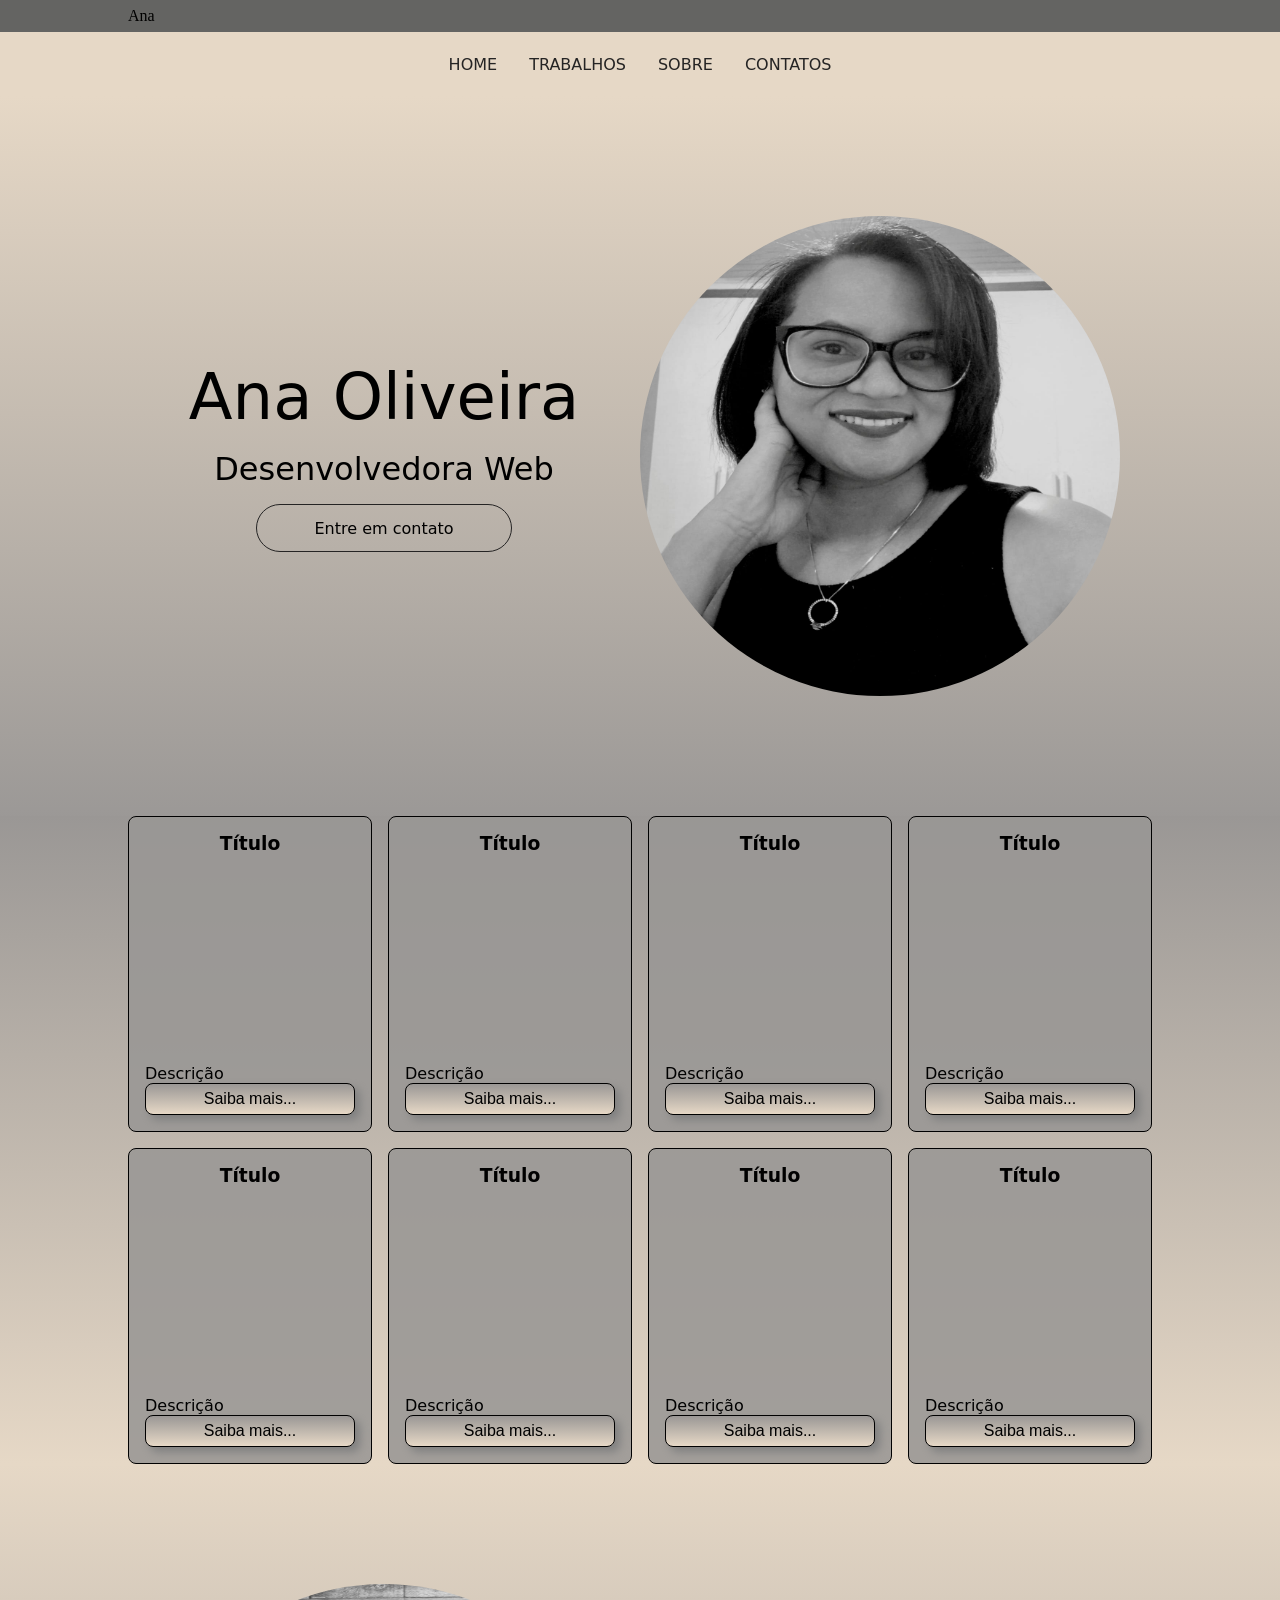
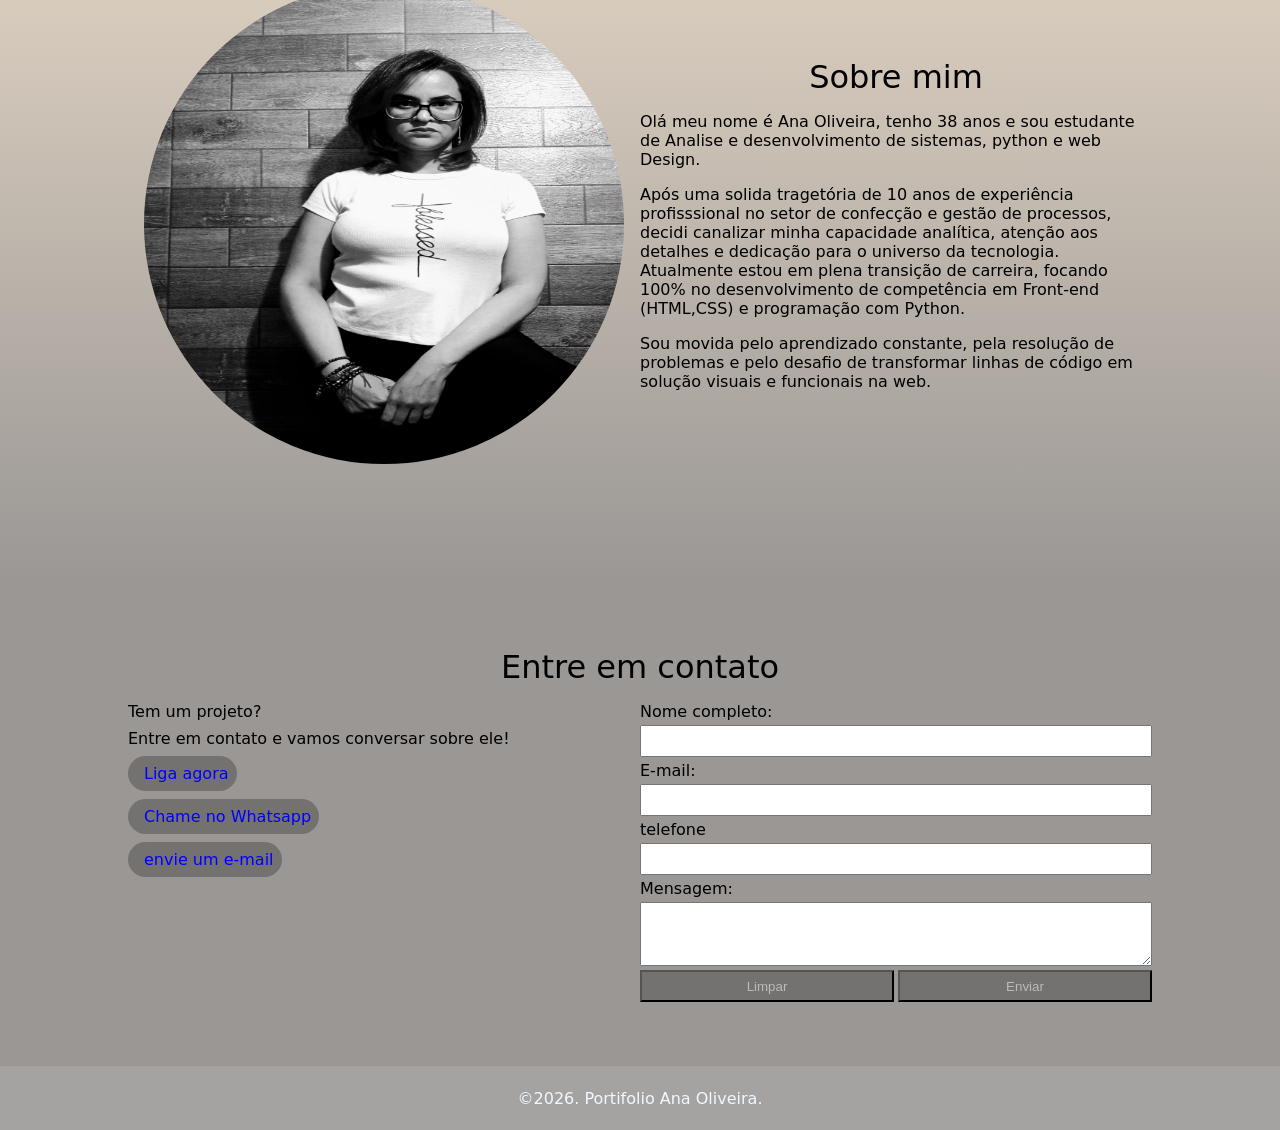
==== index.html @ b898c507 "Arquivos iniciais" ====
<!DOCTYPE html>
<html lang="pt-BR">

<head>
    <meta charset="UTF-8">
    <meta http-equiv="X-UA-Compatible" content="IE=edge">
    <meta name="viewport" content="width=device-width, initial-scale=1.0">
    <title>portfolio da Ana</title>
    <!--  -->
    <link rel="stylesheet" href="css/style.css">
    <link rel="stylesheet" type="text/css"
        href="https://cdn.jsdelivr.net/npm/@phosphor-icons/web@2.1.1/src/regular/style.css" />
    <script src="js/script.js" defer></script>

</head>

<body>
    <header>
        <!--(.topbar>.logo+.social>ul>li*3>a{Rede $})+(nav>ul>li*4>a{menu $})-->


        <div class="topbar">

            <div class="logo">
                Ana
            </div>
            <div class="social">
                <ul>
                    <li><a href=""><i class="ph ph-instagram-logo"></i></a></li>
                    <li><a href=""><i class="ph ph-youtube-logo"></i></a></li>
                    <li><a href=""><i class="ph ph-github-logo"></i></a></li>
                </ul>
            </div>

        </div>
        <nav>
            <ul>
                <li><a href="#home">Home</a></li>
                <li><a href="#trabalhos">Trabalhos</a>
                <li><a href="#sobre">Sobre</a>
                <li><a href="#contatos">Contatos</a>
            </ul>
        </nav>

    </header>
    <main>
        <section id="home">
            <div class="conteudo">
                <div class="texto">
                    <h1> Ana Oliveira</h1>
                    <h2>Desenvolvedora Web</h2>
                    <a href="" class="cta">Entre em contato</a>
                </div>
                <div class="foto">
                    <img src="assets/ana1.JPG" alt="">
                </div>
            </div>
        </section>

        <section id="trabalhos">
            <div class="cards">
                <div class="card">
                    <h3>Título</h3>
                    <div class="imagem">
                        <img src="" alt="">
                    </div>
                    <p>Descrição</p>
                    <a href="" class="btn">Saiba mais...</a>
                </div>
                <div class="card">
                    <h3>Título</h3>
                    <div class="imagem">
                        <img src="" alt="">
                    </div>
                    <p>Descrição</p>
                    <a href="" class="btn">Saiba mais...</a>
                </div>
                <div class="card">
                    <h3>Título</h3>
                    <div class="imagem">
                        <img src="" alt="">
                    </div>
                    <p>Descrição</p>
                    <a href="" class="btn">Saiba mais...</a>
                </div>
                <div class="card">
                    <h3>Título</h3>
                    <div class="imagem">
                        <img src="" alt="">
                    </div>
                    <p>Descrição</p>
                    <a href="" class="btn">Saiba mais...</a>
                </div>
                <div class="card">
                    <h3>Título</h3>
                    <div class="imagem">
                        <img src="" alt="">
                    </div>
                    <p>Descrição</p>
                    <a href="" class="btn">Saiba mais...</a>
                </div>
                <div class="card">
                    <h3>Título</h3>
                    <div class="imagem">
                        <img src="" alt="">
                    </div>
                    <p>Descrição</p>
                    <a href="" class="btn">Saiba mais...</a>
                </div>
                <div class="card">
                    <h3>Título</h3>
                    <div class="imagem">
                        <img src="" alt="">
                    </div>
                    <p>Descrição</p>
                    <a href="" class="btn">Saiba mais...</a>
                </div>
                <div class="card">
                    <h3>Título</h3>
                    <div class="imagem">
                        <img src="" alt="">
                    </div>
                    <p>Descrição</p>
                    <a href="" class="btn">Saiba mais...</a>
                </div>
            </div>

        </section>

        <section id="sobre">
            <div class="conteudo">
                <div class="texto">
                    <h2>Sobre mim</h2>
                    <p> Olá meu nome é Ana Oliveira, tenho 38 anos e sou estudante de Analise e desenvolvimento de
                        sistemas, python e web Design.
                    </p>
                    <p>Após uma solida tragetória de 10 anos de experiência profisssional no setor de confecção e gestão
                        de processos, decidi canalizar minha capacidade analítica, atenção aos detalhes e dedicação para
                        o universo da tecnologia. Atualmente estou em plena transição de carreira, focando 100% no
                        desenvolvimento de competência em Front-end (HTML,CSS) e programação com Python.</p>
                    <p>Sou movida pelo aprendizado constante, pela resolução de problemas e pelo desafio de transformar
                        linhas de código em solução visuais e funcionais na web.</p>
                </div>
                <div class="foto">
                    <img src="assets/oliveira1.JPG" alt="">
                </div>

        </section>

        <section id="contatos">
            <div class=" conteudo">
                <h2>Entre em contato</h2>
                <div class="texto">
                    <p> Tem um projeto?</p>
                    <p> Entre em contato e vamos conversar sobre ele!</p>
                    <a href="tel:+5511939593027">
                        <i class="ph ph-phone"></i>Liga agora
                    </a>
                    <a href="https://wa.me/5511939593027">
                        <i class="ph ph-whatsapp-logo"></i>
                        Chame no Whatsapp</a>
                    <a href="ana.oliveira.pa1@gmail.com">
                        <i class="ph ph-at"></i>
                        envie um e-mail
                    </a>
                </div>
                <div class="formulario">
                    <form>
                        <label for="nome">Nome completo:</label>
                        <input type="text" name="nome" id="nome">
                        <label for="email">E-mail:</label>
                        <input type="email" name="email" id="email">
                        <label for="tel">telefone</label>
                        <input type="tel" name="Telefone" id="telefone">
                        <label for="msg">Mensagem:</label>
                        <textarea name="msg" id="msg"></textarea>
                        <div class="btns">
                            <button type="reset">Limpar</button>
                            <button type="button">Enviar</button>
                        </div>
                    </form>
                </div>
            </div>


        </section>


    </main>
    <footer>
        <p>&copy;2026. Portifolio Ana Oliveira.</p>
    </footer>
    <div class="modal">
        <div class="conteudo">
            <div class="fechar">&times;</div>
            <div class="foto">
                <img src="" alt="">
            </div>
            <h2> Título do Trabalho</h2>
            <p> Descrição completa do trabalho. Lorem ipsum dolor sit amet consectetur adipisicingelit. Voluptates atque
                idfacilis consequuntur harum quam dolor, architecto ea porro quia. Quaerat doloremque veniam sint
                dolorem. Dicta reiciendis deleniti molestias quo?</p>
        </div>
    </div>
</body>

</html>
---- css/style.css ----
* {
    margin: 0;
    padding: 0;
    box-sizing: border-box;
}

html {
    scroll-behavior: smooth;
}

body {
    background-color: rgba(154, 151, 149, 0.881)
}

a {
    text-decoration: none;
    transition: 300ms;
}

h1,
h2,
h3,
h4,
h5,
h6,
p,
li {
    font-family: system-ui, -apple-system, BlinkMacSystemFont, 'Segoe UI', Roboto, Oxygen, Ubuntu, Cantarell, 'Open Sans', 'Helvetica Neue', sans-serif;
}

header {
    width: 100%;
    height: 6rem;
    background-color: #646462;

    .topbar {
        width: 64rem;
        height: 2rem;
        margin: 0 auto;
        display: flex;
        justify-content: space-between;
        align-items: center;

        .social {
            display: flex;

            ul {
                display: flex;
                gap: 1rem;

                li {
                    list-style-type: none;
                }
            }
        }
    }

    nav {
        width: 100%rem;
        height: 4rem;
        background-color: rgb(230, 216, 198);
        display: flex;
        justify-content: center;

        ul {
            height: 4rem;
            display: flex;
            align-items: center;

            li {
                list-style-type: none;

                a {
                    height: 4rem;
                    display: flex;
                    align-items: center;
                    padding: 0 1rem;
                    color: rgb(37, 36, 36);
                    text-transform: uppercase;

                    &:hover {
                        background-color: rgba(154, 151, 149, 0.881);
                    }

                }

                align-self: hover;
            }
        }

    }
}

#home,
#sobre {
    width: 100%;
    height: 80vh;
    background-image: linear-gradient(rgb(230, 216, 198), rgba(154, 151, 149, 0.881));
    display: flex;
    justify-content: center;
    align-items: center;

    .conteudo {
        width: 64rem;
        margin: 0 auto;
        display: flex;
        align-items: center;

        .texto {
            width: 50%;
            display: flex;
            flex-direction: column;
            align-items: center;
            gap: 1rem;


            h1 {
                font-size: 4rem;
                font-weight: 100;
                text-align: center;
            }

            h2 {
                font-size: 2rem;
                font-weight: 300;
                text-align: center;
            }

            .cta {
                display: flex;
                border: 1px solid rgb(37, 36, 36);
                width: 50%;
                height: 3rem;
                border-radius: 2rem;
                justify-content: center;
                text-align: center;
                justify-content: center;
                align-items: center;
                font-family: system-ui, -apple-system, BlinkMacSystemFont, 'Segoe UI', Roboto, Oxygen, Ubuntu, Cantarell, 'Open Sans', 'Helvetica Neue', sans-serif;
                background-color: linear-gradient(rgba(104, 104, 104, 0.881), rgb(230, 216, 198));
                color: black;

                &:hover {
                    border: 1px solid rgb(230, 216, 198);
                    background-color: black;
                    color: #545253;
                }
            }
        }

        .foto {
            width: 30rem;
            height: 30rem;
            background-color: rgb(109, 105, 105);
            border-radius: 50%;
            overflow: hidden;

            img {
                width: 100%;
                height: 100%;
                object-fit: center;
                object-position: center;
            }
        }
    }
}

#trabalhos {
    width: 100%;
    background-color: #242423;
    background-image: linear-gradient(#9a9795, #e6d8c6);

    .cards {
        width: 64rem;
        margin: 0 auto;
        display: flex;
        flex-wrap: wrap;
        gap: 1rem;


        .card {
            width: 15.25rem;
            border: 1px solid #000000;
            padding: 1rem;
            border-radius: .5rem;
            background-color: #9a9795e1;
            display: flex;
            flex-direction: column;

            h3 {
                text-align: center;
            }

            .imagem {
                width: 100%;
                aspect-ratio: 1/1;
                background-image: linear-gradient (#9a9795, #e6d8c6);
                overflow: hidden;

                img {
                    width: 100%;

                }
            }

            .btn {
                width: 100%;
                height: 2rem;
                border: 1px solid #000000;
                border-radius: .50rem;
                display: flex;
                justify-content: center;
                align-items: center;
                background-image: linear-gradient(#9a9795, #e6d8c6);
                color: #000000;
                font-family: sans-serif;
                box-shadow: 5px 5px 8px #808080;

                &:hover {
                    box-shadow: 0 0 8px #808080;
                    background-color: #000000;
                    color: #4e4a4b;
                }
            }
        }
    }
}

#sobre {
    background-image: linear-gradient(#e6d8c6, #9a9795);

    .conteudo {
        flex-direction: row-reverse;
        gap: 1rem;
    }
}

#contatos {
    background-color: #9a9795;
    padding: 4rem 0;

    .conteudo {
        width: 64rem;
        margin: 0 auto;
        display: flex;
        flex-wrap: wrap;

        h2 {
            width: 100%;
            font-size: 2rem;
            font-weight: 300;
            text-align: center;
            padding-bottom: 1rem;
        }

        .texto {
            width: 50%;
            display: flex;
            flex-direction: column;
            gap: 0.5rem;

            a {
                font-family: system-ui, -apple-system, BlinkMacSystemFont, 'Segoe UI', Roboto, Oxygen, Ubuntu, Cantarell, 'Open Sans', 'Helvetica Neue', sans-serif;
                color: #0000ff;
                text-decoration: none;
                display: flex;
                width: fit-content;
                padding: 0.5rem;
                background-color: #747171;
                border-radius: 2rem;
                gap: 0.5rem;

            }
        }

        .formulario {
            width: 50%;

            form {
                width: 100%;
                display: flex;
                flex-direction: column;
                gap: 0.25rem;


                label {
                    font-family: system-ui, -apple-system, BlinkMacSystemFont, 'Segoe UI', Roboto, Oxygen, Ubuntu, Cantarell, 'Open Sans', 'Helvetica Neue', sans-serif;
                }

                input[type="text"],
                input[type="email"],
                input[type="tel"] {
                    width: 100%;
                    height: 2rem;
                    padding: 0.05rem;
                }

                textarea {
                    width: 100%;
                    height: 4rem;
                    padding: o o.5rem;
                }

                .btns {
                    width: 100%;
                    display: flex;
                    gap: 0.25rem;

                    button {
                        width: 50%;
                        height: 2rem;
                        border: nome;
                        background-color: #747171;
                        color: #bbbbb7;

                        &:hover {
                            background-color: #474646;
                        }
                    }
                }
            }
        }
    }
}

footer {
    width: 100%;
    height: 4rem;
    border-color: #d1c9c9;
    display: flex;
    justify-content: center;
    align-items: center;

    p {
        color: #f0f8ff;
    }
}

.modal {
    width: 100%;
    height: 100dvh;
    background-color: #c4bcbcc0;
    position: fixed;
    z-index: 20;
    top: 0;
    left: 0;
    display: none;

    .conteudo {
        width: 42rem;
        height: 32rem;
        background-color: #aba59d;
        position: absolute;
        top: 50%;
        left: 50%;
        transform: translate(-50%, -50%);
        padding: 1rem;
        border-radius: 1rem;
        display: grid;
        grid-template-columns: repeat(3, 1fr);
        gap: 1rem;

        .foto {
            width: 100%;
            background-color: #908989;
            grid-row: span 4;
            grid-column: span 2;
        }

        .fechar {
            width: 2rem;
            height: 2rem;
            position: absolute;
            top: -1rem;
            right: -1rem;
            background-color: #f45959;
            border-radius: 50%;
            display: flex;
            justify-content: center;
            align-items: center;
            font-size: 1.75rem;
            color: #eef7f7;
            cursor: pointer;
        }
    }
}
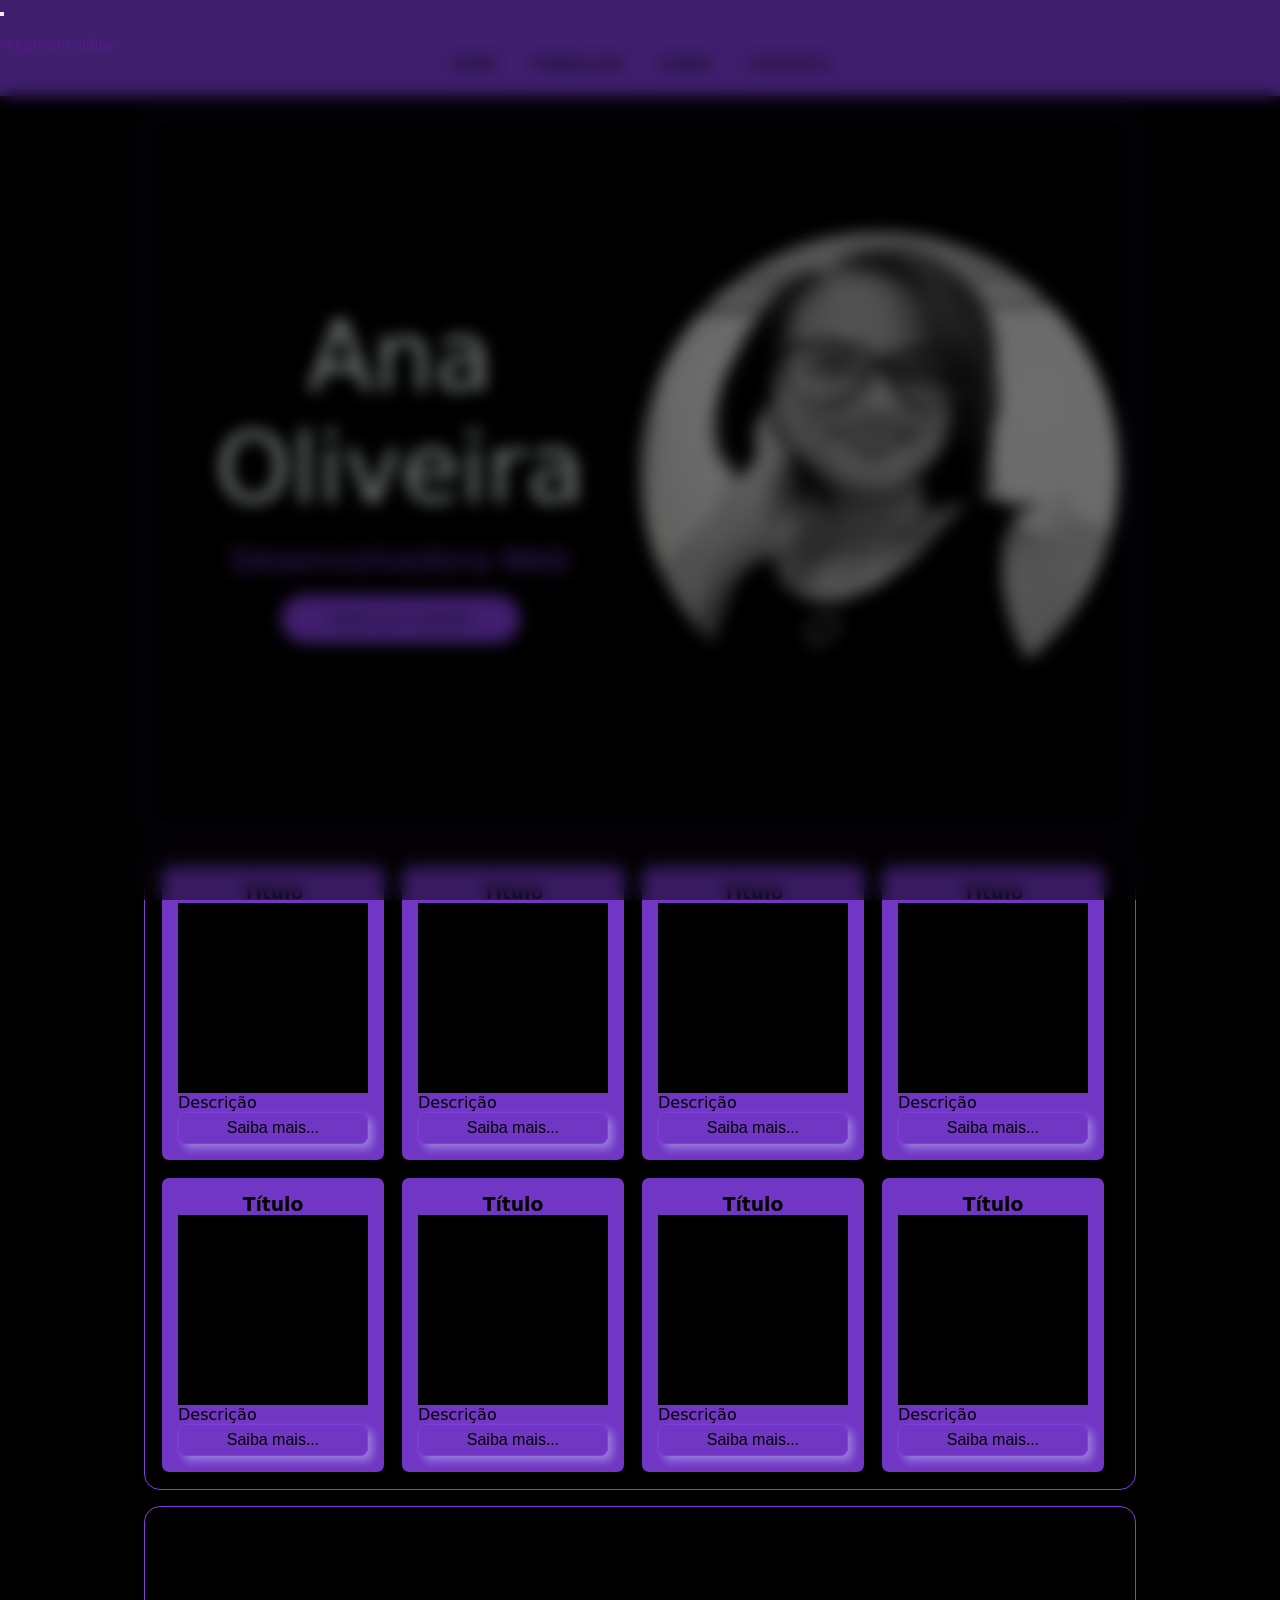
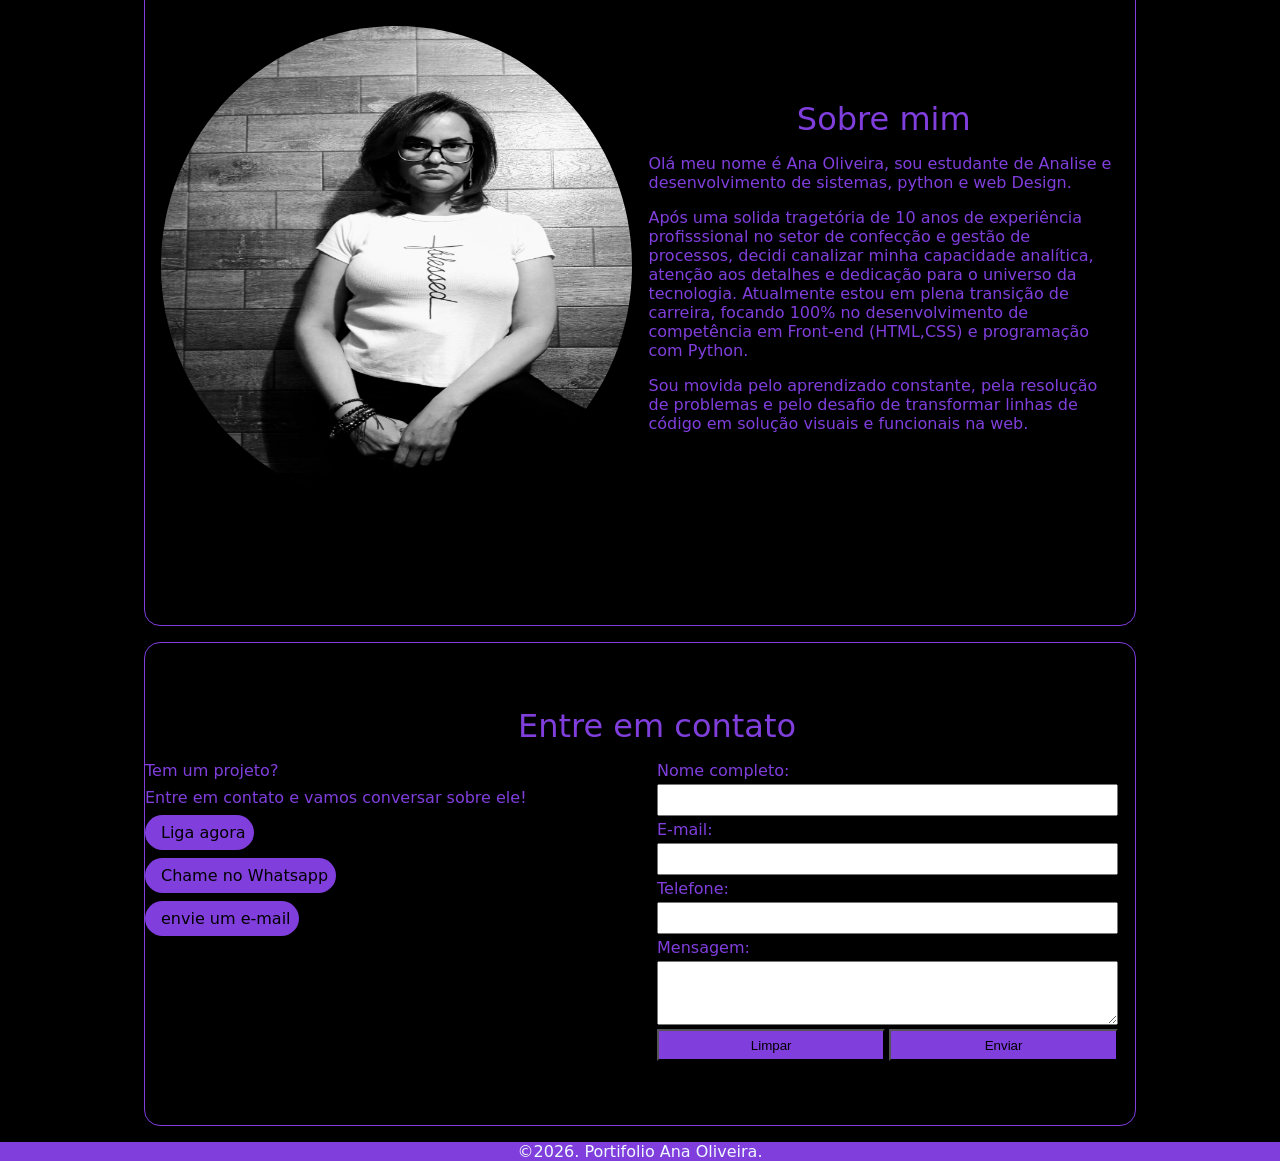
==== commit 0931d13f: "atualizaçào de cores" ====
--- a/index.html
+++ b/index.html
@@ -11,6 +11,7 @@
     <link rel="stylesheet" type="text/css"
         href="https://cdn.jsdelivr.net/npm/@phosphor-icons/web@2.1.1/src/regular/style.css" />
     <script src="js/script.js" defer></script>
+    <script src="js/fontawewsome.js" defer></script>
 
 </head>
 
@@ -22,7 +23,7 @@
         <div class="topbar">
 
             <div class="logo">
-                Ana
+                <i class="ph ph-laptop"></i>
             </div>
             <div class="social">
                 <ul>
@@ -35,6 +36,9 @@
         </div>
         <nav>
             <ul>
+                <button type="button" id="btnMenu">
+                    <img src="assets/list.svg" alt="">
+                </button>
                 <li><a href="#home">Home</a></li>
                 <li><a href="#trabalhos">Trabalhos</a>
                 <li><a href="#sobre">Sobre</a>
@@ -131,7 +135,7 @@
             <div class="conteudo">
                 <div class="texto">
                     <h2>Sobre mim</h2>
-                    <p> Olá meu nome é Ana Oliveira, tenho 38 anos e sou estudante de Analise e desenvolvimento de
+                    <p> Olá meu nome é Ana Oliveira, sou estudante de Analise e desenvolvimento de
                         sistemas, python e web Design.
                     </p>
                     <p>Após uma solida tragetória de 10 anos de experiência profisssional no setor de confecção e gestão
@@ -167,16 +171,16 @@
                 <div class="formulario">
                     <form>
                         <label for="nome">Nome completo:</label>
-                        <input type="text" name="nome" id="nome">
+                        <input type="text" name="nome" id="nome" required>
                         <label for="email">E-mail:</label>
-                        <input type="email" name="email" id="email">
-                        <label for="tel">telefone</label>
-                        <input type="tel" name="Telefone" id="telefone">
+                        <input type="email" name="email" id="email" required>
+                        <label for="telefone">Telefone:</label>
+                        <input type="tel" name="telefone" id="telefone" required>
                         <label for="msg">Mensagem:</label>
-                        <textarea name="msg" id="msg"></textarea>
+                        <textarea name="msg" id="msg" required></textarea>
                         <div class="btns">
                             <button type="reset">Limpar</button>
-                            <button type="button">Enviar</button>
+                            <button type="button" id="enviar">Enviar</button>
                         </div>
                     </form>
                 </div>
@@ -187,6 +191,25 @@
 
 
     </main>
+    <div class="modal-overlay" id="modalOverlay" aria-hidden="true">
+        <div class="modal-content">
+            <button type="button" class="btnclose" arial-label="fecharModal">
+                <i class="ph ph-x"></i>
+            </button>
+            <div class="card modal-card">
+                <div class="jobFoto">
+                    <img id="modalImg" src="" alt="">
+                </div>
+                <div clas="text">
+                    <h3 id="titleModal"></h3>
+                    <span class="tipo" id="modalTipo"></span>
+                    <p id="modalDesc"></p>
+                    <a href="" target="_blank" rel="noopener noreferr" class="btnModalLink" id="modalLink">
+                        ver projeto online <i class="ph ph-arrow-arc-right"></i> </a>
+                </div>
+            </div>
+        </div>
+    </div>
     <footer>
         <p>&copy;2026. Portifolio Ana Oliveira.</p>
     </footer>
--- a/css/style.css
+++ b/css/style.css
@@ -9,7 +9,13 @@
 }
 
 body {
-    background-color: rgba(154, 151, 149, 0.881)
+    background-color: black;
+    width: 100%;
+    height: 100dvh;
+    display: flex;
+    flex-direction: column;
+    position: relative;
+
 }
 
 a {
@@ -31,7 +37,21 @@
 header {
     width: 100%;
     height: 6rem;
-    background-color: #646462;
+    background-color: #803edd;
+
+
+    #btnMenu {
+        appearance: none;
+        border: none;
+        background-color: transparent;
+        display: none;
+
+        img {
+            width: 100%;
+            display: block;
+        }
+
+    }
 
     .topbar {
         width: 64rem;
@@ -58,7 +78,7 @@
     nav {
         width: 100%rem;
         height: 4rem;
-        background-color: rgb(230, 216, 198);
+        background-color: #803edd;
         display: flex;
         justify-content: center;
 
@@ -75,11 +95,12 @@
                     display: flex;
                     align-items: center;
                     padding: 0 1rem;
-                    color: rgb(37, 36, 36);
+                    color: black;
                     text-transform: uppercase;
 
                     &:hover {
-                        background-color: rgba(154, 151, 149, 0.881);
+                        background-color: black;
+                        color: #803edd;
                     }
 
                 }
@@ -88,6 +109,74 @@
             }
         }
 
+    }
+}
+
+.menu {
+    width: fit-content;
+    display: flex;
+    height: 4rem;
+    align-items: center;
+
+    li {
+        list-style-type: none;
+
+        a {
+            display: flex;
+            padding: 1rem;
+            justify-content: center;
+            align-items: center;
+            color: #fafafa;
+            text-decoration: none;
+
+            &:hover {
+                color: goldenrod;
+            }
+        }
+    }
+}
+
+
+main {
+    width: 1024px;
+    margin: 0 auto;
+    flex: 1;
+    display: flex;
+    flex-direction: column;
+    padding: 1rem;
+    gap: 1rem;
+
+    section {
+        border: 1px solid #803edd;
+        border-radius: 1rem;
+        padding: 1rem;
+    }
+
+    .um {
+        display: grid;
+        grid-template-columns: repeat(2, 1fr);
+        gap: 1rem;
+
+        div {
+            border: 1px solid #803edd;
+            ;
+            padding: 1rem;
+            min-height: 300px;
+            background-color: #803edd;
+        }
+    }
+
+    .dois {
+        display: grid;
+        grid-template-columns: repeat(4, 1fr);
+        gap: 1rem;
+
+        div {
+            border: 1px solid #803edd;
+            padding: 1rem;
+            min-height: 200px;
+            background-color: #803edd;
+        }
     }
 }
 
@@ -95,7 +184,7 @@
 #sobre {
     width: 100%;
     height: 80vh;
-    background-image: linear-gradient(rgb(230, 216, 198), rgba(154, 151, 149, 0.881));
+    background-color: #000000;
     display: flex;
     justify-content: center;
     align-items: center;
@@ -112,12 +201,14 @@
             flex-direction: column;
             align-items: center;
             gap: 1rem;
+            color: #803edd;
 
 
             h1 {
-                font-size: 4rem;
+                font-size: 6rem;
                 font-weight: 100;
                 text-align: center;
+                color: #eef7f7;
             }
 
             h2 {
@@ -128,7 +219,7 @@
 
             .cta {
                 display: flex;
-                border: 1px solid rgb(37, 36, 36);
+                border: 1px solid #803edd;
                 width: 50%;
                 height: 3rem;
                 border-radius: 2rem;
@@ -137,13 +228,13 @@
                 justify-content: center;
                 align-items: center;
                 font-family: system-ui, -apple-system, BlinkMacSystemFont, 'Segoe UI', Roboto, Oxygen, Ubuntu, Cantarell, 'Open Sans', 'Helvetica Neue', sans-serif;
-                background-color: linear-gradient(rgba(104, 104, 104, 0.881), rgb(230, 216, 198));
+                background-color: #803edd;
                 color: black;
 
                 &:hover {
-                    border: 1px solid rgb(230, 216, 198);
-                    background-color: black;
-                    color: #545253;
+                    border: 1px solid #803edd;
+                    background-color: white;
+                    color: #803edd;
                 }
             }
         }
@@ -151,7 +242,7 @@
         .foto {
             width: 30rem;
             height: 30rem;
-            background-color: rgb(109, 105, 105);
+            background-color: #803edd;
             border-radius: 50%;
             overflow: hidden;
 
@@ -160,6 +251,7 @@
                 height: 100%;
                 object-fit: center;
                 object-position: center;
+
             }
         }
     }
@@ -167,8 +259,8 @@
 
 #trabalhos {
     width: 100%;
-    background-color: #242423;
-    background-image: linear-gradient(#9a9795, #e6d8c6);
+    background-color: black;
+    background-image: black;
 
     .cards {
         width: 64rem;
@@ -179,11 +271,11 @@
 
 
         .card {
-            width: 15.25rem;
+            width: 14rem;
             border: 1px solid #000000;
             padding: 1rem;
             border-radius: .5rem;
-            background-color: #9a9795e1;
+            background-color: #803edde1;
             display: flex;
             flex-direction: column;
 
@@ -194,7 +286,7 @@
             .imagem {
                 width: 100%;
                 aspect-ratio: 1/1;
-                background-image: linear-gradient (#9a9795, #e6d8c6);
+                background-color: #000000;
                 overflow: hidden;
 
                 img {
@@ -206,20 +298,20 @@
             .btn {
                 width: 100%;
                 height: 2rem;
-                border: 1px solid #000000;
+                border: 1px solid #803edd;
                 border-radius: .50rem;
                 display: flex;
                 justify-content: center;
                 align-items: center;
-                background-image: linear-gradient(#9a9795, #e6d8c6);
+                background-image: black;
                 color: #000000;
                 font-family: sans-serif;
-                box-shadow: 5px 5px 8px #808080;
+                box-shadow: 5px 5px 8px #967cdf;
 
                 &:hover {
-                    box-shadow: 0 0 8px #808080;
+                    box-shadow: 0 0 8px #cfadf3;
                     background-color: #000000;
-                    color: #4e4a4b;
+                    color: #803edd;
                 }
             }
         }
@@ -227,7 +319,7 @@
 }
 
 #sobre {
-    background-image: linear-gradient(#e6d8c6, #9a9795);
+    background-color: #000000;
 
     .conteudo {
         flex-direction: row-reverse;
@@ -236,7 +328,7 @@
 }
 
 #contatos {
-    background-color: #9a9795;
+    background-color: black;
     padding: 4rem 0;
 
     .conteudo {
@@ -244,6 +336,7 @@
         margin: 0 auto;
         display: flex;
         flex-wrap: wrap;
+        color: #803edd;
 
         h2 {
             width: 100%;
@@ -251,6 +344,7 @@
             font-weight: 300;
             text-align: center;
             padding-bottom: 1rem;
+            color: #803edd;
         }
 
         .texto {
@@ -258,23 +352,24 @@
             display: flex;
             flex-direction: column;
             gap: 0.5rem;
+            color: #803edd;
 
             a {
                 font-family: system-ui, -apple-system, BlinkMacSystemFont, 'Segoe UI', Roboto, Oxygen, Ubuntu, Cantarell, 'Open Sans', 'Helvetica Neue', sans-serif;
-                color: #0000ff;
                 text-decoration: none;
                 display: flex;
                 width: fit-content;
                 padding: 0.5rem;
-                background-color: #747171;
+                background-color: #803edd;
                 border-radius: 2rem;
                 gap: 0.5rem;
+                color: black;
 
             }
         }
 
         .formulario {
-            width: 50%;
+            width: 45%;
 
             form {
                 width: 100%;
@@ -310,11 +405,12 @@
                         width: 50%;
                         height: 2rem;
                         border: nome;
-                        background-color: #747171;
-                        color: #bbbbb7;
+                        background-color: #803edd;
+                        color: black;
 
                         &:hover {
-                            background-color: #474646;
+                            background-color: blue;
+                            color: #bbbbb7;
                         }
                     }
                 }
@@ -323,13 +419,23 @@
     }
 }
 
+/*modal*/
+.modal-overlay {
+    position: fixed;
+    inset: 0;
+    background-color: #00000080;
+    backdrop-filter: blur(8px);
+
+}
+
 footer {
     width: 100%;
-    height: 4rem;
-    border-color: #d1c9c9;
+    height: 3rem;
+    background-color: #803edd;
     display: flex;
     justify-content: center;
     align-items: center;
+    color: #fafafa;
 
     p {
         color: #f0f8ff;
@@ -349,7 +455,7 @@
     .conteudo {
         width: 42rem;
         height: 32rem;
-        background-color: #aba59d;
+        background-color: black;
         position: absolute;
         top: 50%;
         left: 50%;
@@ -359,10 +465,11 @@
         display: grid;
         grid-template-columns: repeat(3, 1fr);
         gap: 1rem;
+        color: #803edd;
 
         .foto {
             width: 100%;
-            background-color: #908989;
+            background-color: #803edd;
             grid-row: span 4;
             grid-column: span 2;
         }
@@ -383,4 +490,65 @@
             cursor: pointer;
         }
     }
+}
+
+.show {
+    display: flex !important;
+}
+
+@media(max-width: 1024px) {
+    main {
+        width: 100%;
+    }
+}
+
+@media(max-width: 768px) {
+    header {
+        height: 4rem;
+        justify-content: end;
+
+        #btnMenu {
+            display: flex;
+            height: 4rem;
+            padding: 1rem;
+        }
+
+        .menu {
+            flex-direction: column;
+            background-color: #1b1b84;
+            height: 18rem;
+            position: absolute;
+            top: 4rem;
+            display: none;
+
+            a {
+                height: 3rem;
+                width: 100%;
+                display: flex;
+
+                &:hover {
+                    background-color: #111158;
+                }
+            }
+
+        }
+    }
+
+    main {
+        min-height: 100dvh;
+
+        .um {
+            grid-template-columns: 1fr;
+        }
+    }
+
+    main .dois {
+        grid-template-columns: repeat(2, 1fr);
+    }
+}
+
+@media(max-width: 425px) {
+    main .dois {
+        grid-template-columns: 1fr;
+    }
 }
